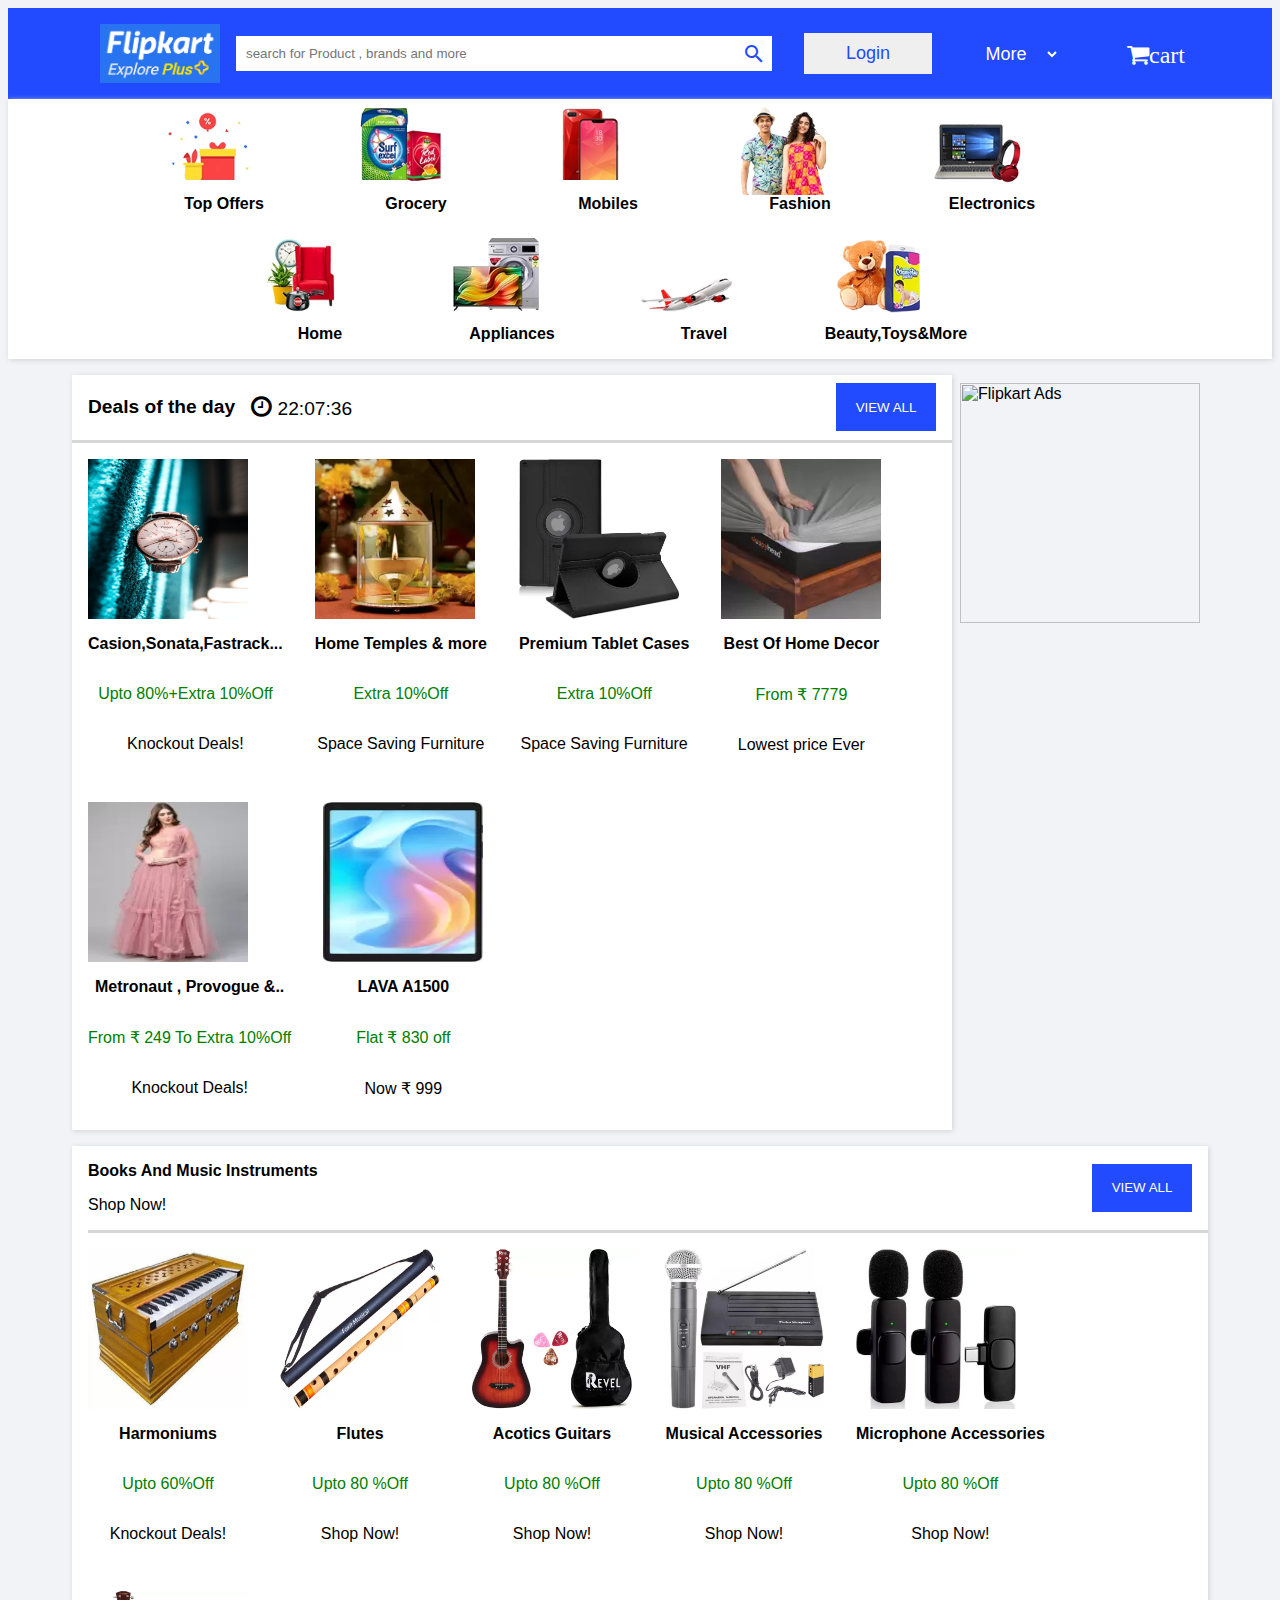
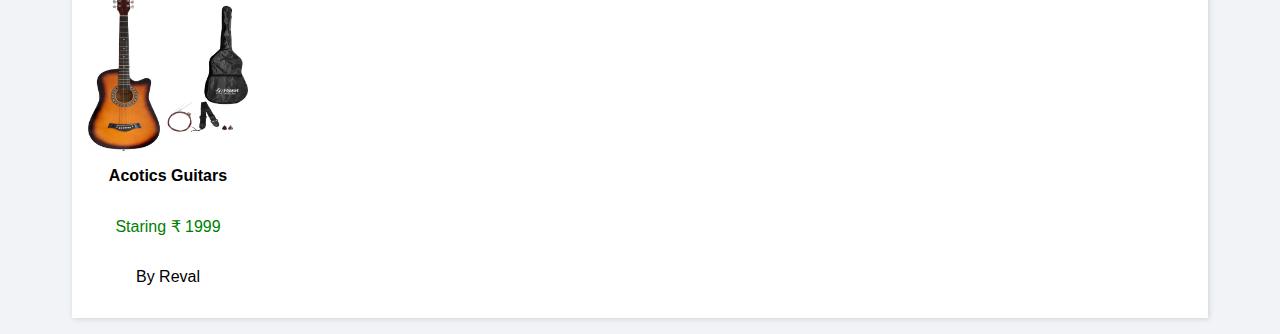
==== flipkart_web/index.html @ 91495b42 "folder structure changed" ====
<html>

<head>
    <link rel="stylesheet" href="style.css">
    <title>Flipkart</title>
    <link rel="stylesheet" href="https://fonts.googleapis.com/icon?family=Material+Icons">
    <link rel="stylesheet" href="https://cdnjs.cloudflare.com/ajax/libs/font-awesome/4.7.0/css/font-awesome.min.css">
</head>

<body>
    <div class="main">
        <div class="nav">
            <ul>
                <li><img src="images/flipkart_plus_logo.png" id="logo" alt=""></li>
                <li><input type="search" id="search" placeholder="search for Product , brands and more"></li>
                <li><button id="search_btn"><i class="material-icons" style="background-color: #FFFFFF; height: 100%;">search</i></button></li>
                <li><button id="login_btn">Login</button></li>
                <li>
                    <select name="more" id="more_btn">
                        <option value="more">More</option>
                        <option value="1">1</option>
                        <option value="2">2</option>
                        <option value="3">3</option>
                    </select>
                </li>
                <li><button id="cart"><i style="font-size:24px" class="fa">&#xf07a;cart</i></button></li>
            </ul>
        </div>

        <div class="category">
            <div class="top_offers">
                <img src="images/categories/top_offers.webp" alt="top offer">
                <footer style="font-weight: bolder;">Top Offers</footer>
            </div>
            <div class="top_offers">
                <img src="images/categories/grocery.webp" alt="top offer">
                <footer style="font-weight: bolder;">Grocery</footer>
            </div>
            <div class="top_offers">
                <img src="images/categories/mobiles.webp" alt="top offer">
                <footer style="font-weight: bolder;">Mobiles</footer>
            </div>
            <div class="top_offers">
                <img src="images/categories/fashion.webp" alt="top offer">
                <footer style="font-weight: bolder;">Fashion</footer>
            </div>
            <div class="top_offers">
                <img src="images/categories/electronics.webp" alt="top offer">
                <footer style="font-weight: bolder;" >Electronics</footer>
            </div>
            <div class="top_offers">
                <img src="images/categories/home.webp" alt="top offer">
                <footer style="font-weight: bolder;" >Home</footer>
            </div>
            <div class="top_offers">
                <img src="images/categories/appliances.webp" alt="top offer">
                <footer style="font-weight: bolder;">Appliances</footer>
            </div>
            <div class="top_offers">
                <img src="images/categories/travel.webp" alt="top offer">
                <footer style="font-weight: bolder;" >Travel</footer>
            </div>
            <div class="top_offers">
                <img src="images/categories/toys_and_more.webp" alt="top offer">
                <footer style="font-weight: bolder;">Beauty,Toys&More</footer>
            </div>
        </div>
        <!-- deals of the day (dod) -->
        <div class="dod-ad">

        
        <div class="dod">
            <div class="dod-header">
                <p style="font-weight: bolder;" id="dod">Deals of the day </p>
                <p style="font-weight: lighter;" id="time"> <i style="font-size:24px" class="fa">&#xf017;</i> 22:07:36</p>
                <button id="view_all">VIEW ALL</button>
            </div>
            <div class="dod-content">
                <div class="watch">
                    <img src="watch.jpg" alt="top offer">
                    <p style="font-weight: bold;">Casion,Sonata,Fastrack...</p>
                    <p style="color: green;">Upto 80%+Extra 10%Off</p>
                    <p>Knockout Deals!</p>
                </div>
                <div class="temple">
                    <img src="images/deals_of_the_day/home_temples.webp" alt="top offer">
                    <p style="font-weight: bold;">Home Temples & more</p>
                    <p style="color: green;">Extra 10%Off</p>
                    <p>Space Saving Furniture</p>
                </div>
                <div class="case">
                    <img src="images/deals_of_the_day/tablet_cases.webp" alt="top offer">
                    <p style="font-weight: bold;" >Premium Tablet Cases</p>
                    <p style="color: green;">Extra 10%Off</p>
                    <p>Space Saving Furniture</p>
                </div>
                <div class="home">
                    <img src="images/deals_of_the_day/home_decor.webp" alt="top offer">
                    <p style="font-weight: bold;" >Best Of Home Decor</p>
                    <p style="color: green;">From &#8377 7779</p>
                    <p>Lowest price Ever</p>
                </div>
                <div class="Metronaut">
                    <img src="images/deals_of_the_day/metronaut.webp" alt="top offer">
                    <p style="font-weight: bold;" >Metronaut , Provogue &..</p>
                    <p style="color: green;">From &#8377 249 To Extra 10%Off</p>
                    <p>Knockout Deals!</p>
                </div>
                <div class="LAVA">
                    <img src="images/deals_of_the_day/lava.webp" alt="top offer">
                    <p style="font-weight: bold;">LAVA A1500</p>
                    <p style="color: green;">Flat &#8377 830 off</p>
                    <p>Now &#8377 999</p>
                </div>
            </div>
        </div>
         <!-- modification -->
            <div class="ads">
                <img src="images/ad.PNG" alt="Flipkart Ads">
            </div>
        </div>
                    <!-- modification end -->
        <!-- Books And Music = B_M -->
        <div class="B_M">
            <div class="B_M-header">
                <div class="subheader">
                    <p style="font-weight: bolder;"id="B_M">Books And Music Instruments</p>
                    <p id="shop_now">Shop Now!</p>
                </div>
                <button id="view_all">VIEW ALL</button>
            </div>
            <div class="B_M-content">
                <div class="Harmoniums">
                    <img src="images/books_and_music_instruments/harmonium.webp" alt="top offer">
                    <p style="font-weight: bold;" >Harmoniums</p>
                    <p style="color: green;">Upto 60%Off</p>
                    <p>Knockout Deals!</p>
                </div>
                <div class="Flutes">
                    <img src="images/books_and_music_instruments/flutes.webp" alt="top offer">
                    <p style="font-weight: bold;" >Flutes</p>
                    <p style="color: green;">Upto 80 %Off</p>
                    <p>Shop Now!</p>
                </div>
                <div class="watch">
                    <img src="images/books_and_music_instruments/guitars.webp" alt="top offer">
                    <p style="font-weight: bold;">Acotics Guitars</p>
                    <p style="color: green;">Upto 80 %Off</p>
                    <p>Shop Now!</p>
                </div>
                <div class="Musical">
                    <img src="images/books_and_music_instruments/musical_accessories.webp" alt="top offer">
                    <p style="font-weight: bold;" >Musical Accessories</p>
                    <p style="color: green;">Upto 80 %Off</p>
                    <p>Shop Now!</p>
                </div>
                <div class="Microphone">
                    <img src="images/books_and_music_instruments/microphone_accessories.webp" alt="top offer">
                    <p style="font-weight: bold;" >Microphone Accessories</p>
                    <p style="color: green;">Upto 80 %Off</p>
                    <p>Shop Now!</p>
                </div>
                <div class="Acotics">
                    <img src="images/books_and_music_instruments/guitars_new.webp" alt="top offer">
                    <p style="font-weight: bold;">Acotics Guitars</p>
                    <p style="color: green;">Staring &#8377 1999</p>
                    <p>By Reval </p>
                </div>
            </div>
        </div>
    </div>
</body>

</html>
---- flipkart_web/style.css ----
body{
  font-family: Arial, Helvetica, sans-serif;
  background-color: #F1F3F6;
}
.nav {
  background-color: rgb(34, 74, 255);
  flex-wrap: wrap;
  display: flex;
  flex-direction: row;
  align-items: center;
  justify-content: center;
  width: auto;
}
ul{
  display: flex;
  flex-direction: row;
  list-style-type: none;
  align-items: center;
  width: auto;
}
#logo{
  display: flex;
  flex-direction: row;
  width: 120px;
}
#search{
  display: flex;
  /* width:500px;*/
  width: 500px;
  margin-left: 1rem;
  padding: 10px;
  outline: none;
  border: none;
}
#search_btn{
  padding-top: 5.5Px;
  padding-bottom: 5.5px;
  border: none;
  background-color: #FFFFFF;
  outline: none;
  color: rgb(34, 74, 255);
}
#login_btn{
  margin-left: 2rem;
  padding: 10px;
  width: 8rem;
  color:  rgb(34, 74, 255);
  font-size: large;
  border: none;
  cursor: pointer;
}
#more_btn{
  margin-left: 2rem;
  padding: 10px;
  width: 6rem;
  background-color: transparent;
  border: none;
  text-align: center;
  color: white;
  font-size: large;
  cursor: pointer;
}
#cart{
  margin-left: 2rem;
  padding: 10px;
  width: 8rem;
  background-color: transparent;
  border: none;
  text-align: center;
  color: white;
  font-size: large;
  cursor: pointer;
}
.category{
  display: flex;
  flex-direction: row;
  justify-content: center;
  background-color: #FFFFFF;
  box-shadow: 1px 1px 5px #D1D3D5;
  padding-right: 6rem;
  padding-left: 2rem;
  flex-wrap: wrap;
}

.category img{
  height: 6rem;
  width: 6rem;
  /* border: red solid; */
  padding-right: 4rem;
  padding-left: 2rem;

}
.top_offers{
  display: flex;
  flex-direction: column;
  text-align: center;
  margin-bottom: 1rem;
  /* border: black solid; */
}
.dod{
  display: flex;
  flex-direction: column;
  background-color: white;
  /* border:rgba(0, 0, 0, 0.158) solid; */
  /* width: auto; */
  box-shadow: 1px 1px 5px #D1D3D5;
  flex-grow: 1;
}
.dod-header{
  display: flex;
  flex-direction: row;
  align-items: center;
  justify-content: center;
  background-color:white;
  border-bottom: rgba(0, 0, 0, 0.158) solid
  
}
.dod-content{
  flex-wrap: wrap;
  display: flex;
  flex-direction: row;
  /* border: red solid; */
}
#dod{
flex-direction: row;
font-size: larger;
/* font-weight: bold; */
border: dark solid;
margin-left: 1rem;

}
#time{
  margin-left: 1rem;
  flex-direction: row;
  flex-grow: 1;
  font-size: larger;
  /* font-weight: bold; */
}
#view_all{
  flex-direction: row;
  color: white;
  background-color:  rgb(34, 74, 255);
  width: 100px;
  height: 3rem;
  border: none;
  margin-right: 1rem;
  cursor: pointer;
}
.dod-content img{
  width: 10rem;
  height: 10rem;
  cursor: pointer;
}
.watch {
  display: flex;
  flex-direction: column;
  text-align: center;
  padding: 1rem;
  border: none;
}
.temple{
  display: flex;
  flex-direction: column;
  text-align: center;
  padding: 1rem;
  border: none;
}
.case{
  display: flex;
  flex-direction: column;
  text-align: center;
  padding: 1rem;
  border: none; 
}
.home{
  display: flex;
  flex-direction: column;
  text-align: center;
  padding: 1rem;
  border: none;
}
.Metronaut{
  display: flex;
  flex-direction: column;
  text-align: center;
  padding: 1rem;
  border: none; 
} 
.LAVA {
  display: flex;
  flex-direction: column;
  text-align: center;
  padding: 1rem;
  border: none; 
}

.B_M{
  display: flex;
  flex-direction: column;
  background-color: white;
  margin: 1rem 4rem;
  box-shadow: 1px 1px 5px #D1D3D5;
  /* border:rgba(0, 0, 0, 0.158) solid; */
  /* margin-top: 1rem; */
  /* border: red solid; */
}
.B_M-header{
  display: flex;
  flex-direction: row;
  background-color:white;
  align-items: center;
  justify-content: center;
  border-bottom: rgba(0, 0, 0, 0.158) solid;
  margin-left: 1rem;
}
.subheader{
  flex-grow: 1;
}
.B_M-content{
  flex-wrap: wrap;
  display: flex;
  flex-direction: row;
}
.B_M-content img{
  width: 10rem;
  height: 10rem;
  cursor: pointer;
}
/* #B_M{
font-size: larger;
font-weight: bold;
}
#shop_now{
  font-size: medium;
  color: gray;
} */
.Harmoniums {
  display: flex;
  flex-direction: column;
  text-align: center;
  padding: 1rem;
  /* border: none; */
  /* border: rgb(234, 0, 255) solid; */
}
.Flutes {
  display: flex;
  flex-direction: column;
  text-align: center;
  padding: 1rem;
  /* border: none; */
}
.Musical{
  display: flex;
  flex-direction: column;
  text-align: center;
  padding: 1rem;
  border: none;
}
.Microphone{
  display: flex;
  flex-direction: column;
  text-align: center;
  padding: 1rem;
  border: none;
}
.Acotics{
  display: flex;
  flex-direction: column;
  text-align: center;
  padding: 1rem;
  border: none;

}


/* modifcation */
 .ads{
  background-color: var(--cardBackgroundColor);
  box-shadow: 1px 1px 2px 1px var(--shadowColor);
  display: flex;
  flex-direction: row;
  width: auto; 
  /* align-items: center;
  justify-content: center;  */

 }

.ads img{
  width: 15rem;
  max-height: 27rem;
  padding: 0.5rem;
} 
.dod-ad{
  display: flex;
  flex-direction: row;
  /* width: 100%; */
  margin: 1rem 4rem;
}
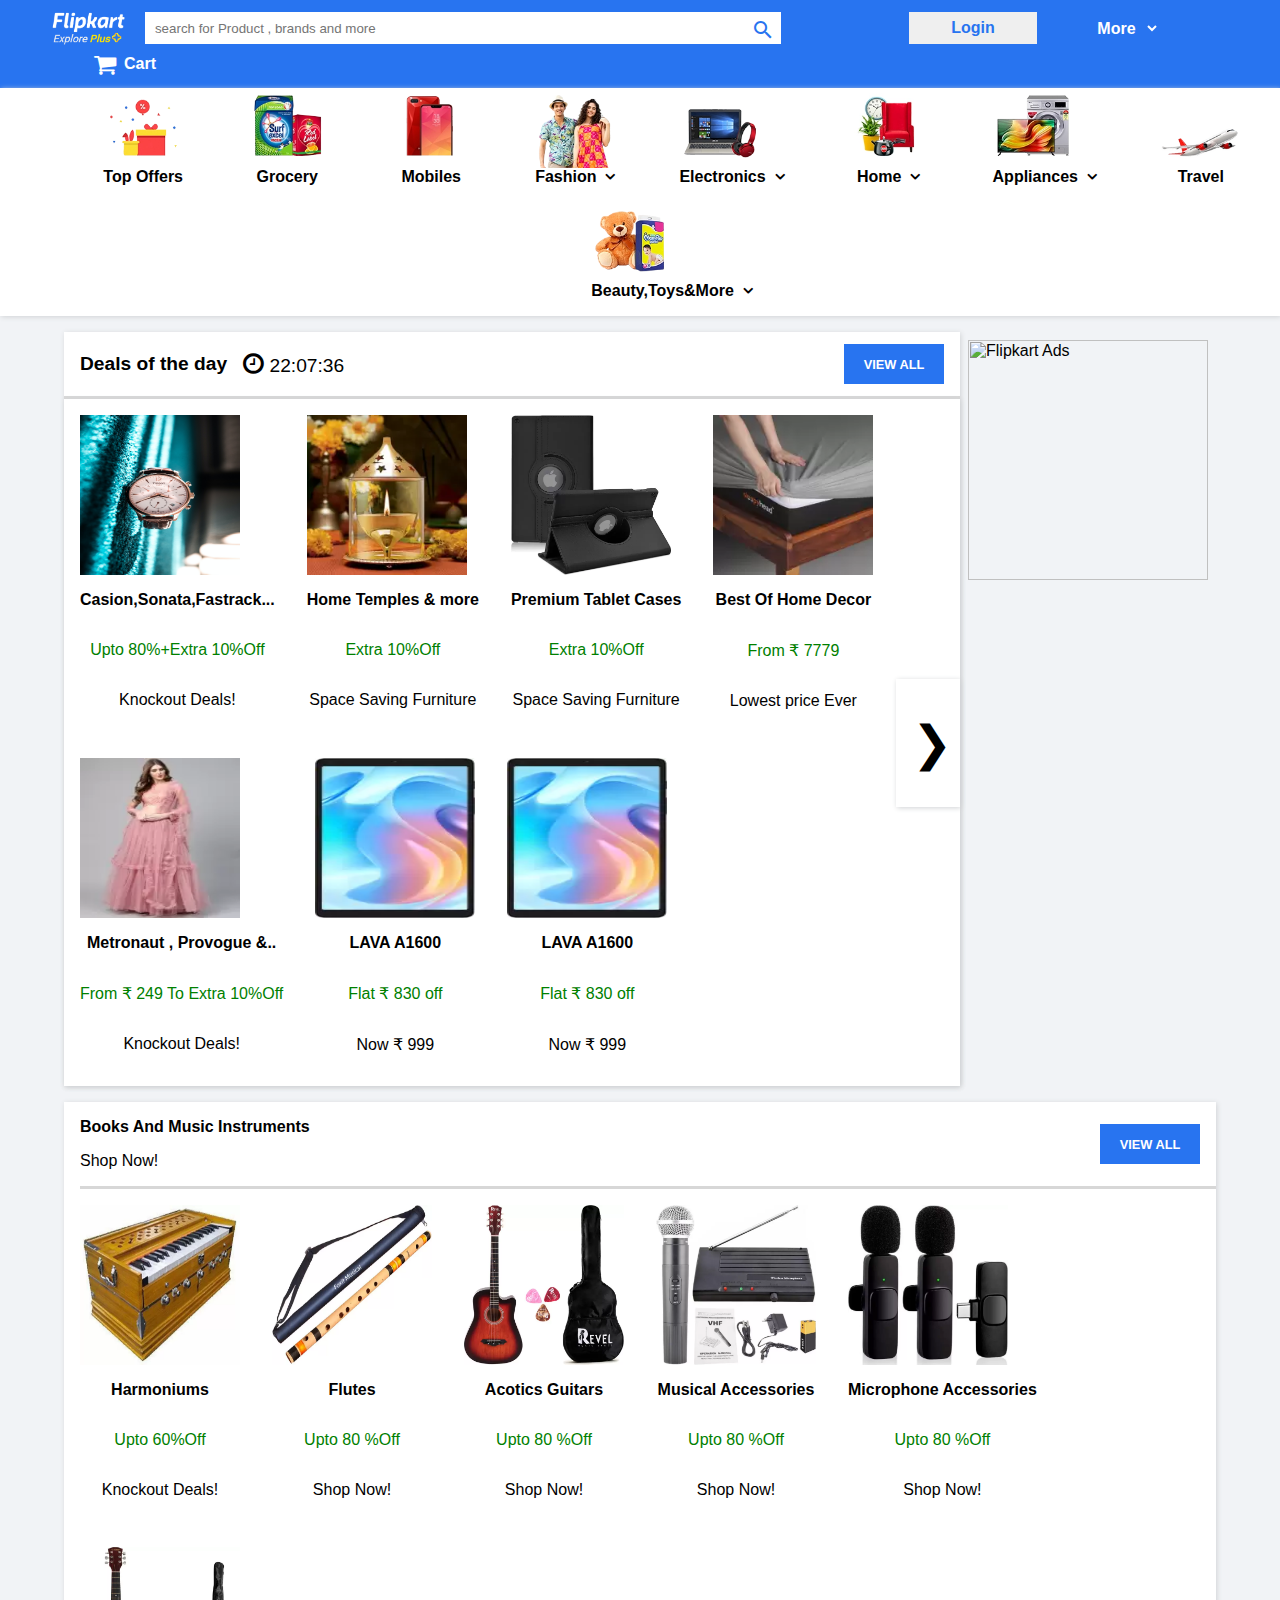
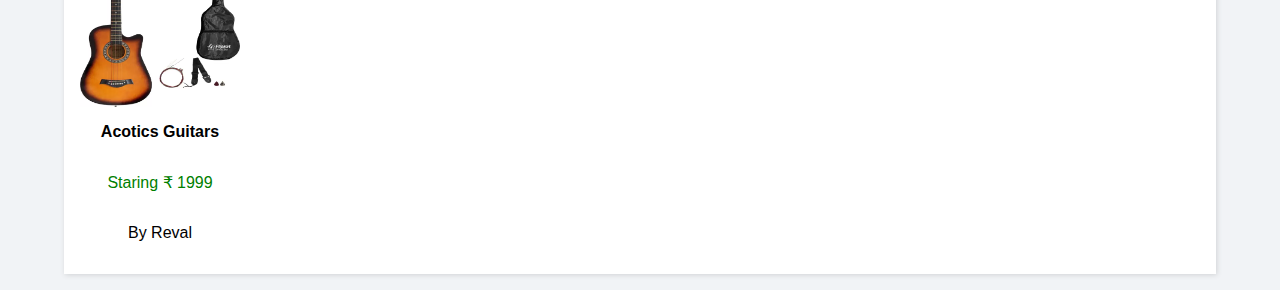
==== commit f3bc0d58: "reduce the hight of navbar and category" ====
--- a/flipkart_web/index.html
+++ b/flipkart_web/index.html
@@ -13,7 +13,7 @@
             <ul>
                 <li><img src="images/flipkart_plus_logo.png" id="logo" alt=""></li>
                 <li><input type="search" id="search" placeholder="search for Product , brands and more"></li>
-                <li><button id="search_btn"><i class="material-icons" style="background-color: #FFFFFF; height: 100%;">search</i></button></li>
+                <li><button id="search_btn"><i class="material-icons">search</i></button></li>
                 <li><button id="login_btn">Login</button></li>
                 <li>
                     <select name="more" id="more_btn">
@@ -23,108 +23,128 @@
                         <option value="3">3</option>
                     </select>
                 </li>
-                <li><button id="cart"><i style="font-size:24px" class="fa">&#xf07a;cart</i></button></li>
+                <li><button id="cart"><i id="cart_logo" style="font-size:24px;" class="fa">&#xf07a;</i>Cart</button>
+                </li>
             </ul>
         </div>
 
         <div class="category">
             <div class="top_offers">
                 <img src="images/categories/top_offers.webp" alt="top offer">
-                <footer style="font-weight: bolder;">Top Offers</footer>
+                <footer style="font-weight: 600;">Top Offers </footer>
             </div>
             <div class="top_offers">
                 <img src="images/categories/grocery.webp" alt="top offer">
-                <footer style="font-weight: bolder;">Grocery</footer>
+                <footer style="font-weight: 600;">Grocery</footer>
             </div>
             <div class="top_offers">
                 <img src="images/categories/mobiles.webp" alt="top offer">
-                <footer style="font-weight: bolder;">Mobiles</footer>
+                <footer style="font-weight: 600;">Mobiles</footer>
             </div>
             <div class="top_offers">
                 <img src="images/categories/fashion.webp" alt="top offer">
-                <footer style="font-weight: bolder;">Fashion</footer>
+                <footer style="font-weight: 600;">Fashion &nbsp;<i style="font-weight: 600;"
+                        class="fa fa-angle-down"></i></footer>
             </div>
             <div class="top_offers">
                 <img src="images/categories/electronics.webp" alt="top offer">
-                <footer style="font-weight: bolder;" >Electronics</footer>
+                <footer style="font-weight: 600;">Electronics &nbsp;<i style="font-weight: 600;"
+                        class="fa fa-angle-down"></i></footer>
             </div>
             <div class="top_offers">
                 <img src="images/categories/home.webp" alt="top offer">
-                <footer style="font-weight: bolder;" >Home</footer>
+                <footer style="font-weight: 600;">Home &nbsp;<i style="font-weight: 600;" class="fa fa-angle-down"></i>
+                </footer>
             </div>
             <div class="top_offers">
                 <img src="images/categories/appliances.webp" alt="top offer">
-                <footer style="font-weight: bolder;">Appliances</footer>
+                <footer style="font-weight: 600;">Appliances &nbsp;<i style="font-weight: 600;"
+                        class="fa fa-angle-down"></i></footer>
             </div>
             <div class="top_offers">
                 <img src="images/categories/travel.webp" alt="top offer">
-                <footer style="font-weight: bolder;" >Travel</footer>
+                <footer style="font-weight: 600;">Travel</footer>
             </div>
             <div class="top_offers">
                 <img src="images/categories/toys_and_more.webp" alt="top offer">
-                <footer style="font-weight: bolder;">Beauty,Toys&More</footer>
+                <footer style="font-weight: 600;">Beauty,Toys&More &nbsp;<i style="font-weight: 600;"
+                        class="fa fa-angle-down"></i></footer>
             </div>
         </div>
         <!-- deals of the day (dod) -->
         <div class="dod-ad">
 
-        
-        <div class="dod">
-            <div class="dod-header">
-                <p style="font-weight: bolder;" id="dod">Deals of the day </p>
-                <p style="font-weight: lighter;" id="time"> <i style="font-size:24px" class="fa">&#xf017;</i> 22:07:36</p>
-                <button id="view_all">VIEW ALL</button>
+
+            <div class="dod">
+                <div class="dod-header">
+                    <p style="font-weight: bolder;" id="dod">Deals of the day </p>
+                    <p style="font-weight: lighter;" id="time"> <i style="font-size:24px" class="fa">&#xf017;</i>
+                        22:07:36</p>
+                    <button id="view_all">VIEW ALL</button>
+                </div>
+                <div class="dod-slide">
+                <div class="dod-content">
+                    <div class="watch">
+                        <img src="watch.jpg" alt="top offer">
+                        <p style="font-weight: bold;">Casion,Sonata,Fastrack...</p>
+                        <p style="color: green;">Upto 80%+Extra 10%Off</p>
+                        <p>Knockout Deals!</p>
+                    </div>
+                    <div class="temple">
+                        <img src="images/deals_of_the_day/home_temples.webp" alt="top offer">
+                        <p style="font-weight: bold;">Home Temples & more</p>
+                        <p style="color: green;">Extra 10%Off</p>
+                        <p>Space Saving Furniture</p>
+                    </div>
+                    <div class="case">
+                        <img src="images/deals_of_the_day/tablet_cases.webp" alt="top offer">
+                        <p style="font-weight: bold;">Premium Tablet Cases</p>
+                        <p style="color: green;">Extra 10%Off</p>
+                        <p>Space Saving Furniture</p>
+                    </div>
+                    <div class="home">
+                        <img src="images/deals_of_the_day/home_decor.webp" alt="top offer">
+                        <p style="font-weight: bold;">Best Of Home Decor</p>
+                        <p style="color: green;">From &#8377 7779</p>
+                        <p>Lowest price Ever</p>
+                    </div>
+                    <div class="Metronaut">
+                        <img src="images/deals_of_the_day/metronaut.webp" alt="top offer">
+                        <p style="font-weight: bold;">Metronaut , Provogue &..</p>
+                        <p style="color: green;">From &#8377 249 To Extra 10%Off</p>
+                        <p>Knockout Deals!</p>
+                    </div>
+                    <div class="LAVA">
+                        <img src="images/deals_of_the_day/lava.webp" alt="top offer">
+                        <p style="font-weight: bold;">LAVA A1600</p>
+                        <p style="color: green;">Flat &#8377 830 off</p>
+                        <p>Now &#8377 999</p>
+                    </div>
+                        <div class="LAVA">
+                            <img src="images/deals_of_the_day/lava.webp" alt="top offer">
+                            <p style="font-weight: bold;">LAVA A1600</p>
+                            <p style="color: green;">Flat &#8377 830 off</p>
+                            <p>Now &#8377 999</p>
+                        </div>
+                </div>
+              
+       
+                <a class="next" id="slide" onclick="plusSlides(1)">&#10095;</a>
             </div>
-            <div class="dod-content">
-                <div class="watch">
-                    <img src="watch.jpg" alt="top offer">
-                    <p style="font-weight: bold;">Casion,Sonata,Fastrack...</p>
-                    <p style="color: green;">Upto 80%+Extra 10%Off</p>
-                    <p>Knockout Deals!</p>
-                </div>
-                <div class="temple">
-                    <img src="images/deals_of_the_day/home_temples.webp" alt="top offer">
-                    <p style="font-weight: bold;">Home Temples & more</p>
-                    <p style="color: green;">Extra 10%Off</p>
-                    <p>Space Saving Furniture</p>
-                </div>
-                <div class="case">
-                    <img src="images/deals_of_the_day/tablet_cases.webp" alt="top offer">
-                    <p style="font-weight: bold;" >Premium Tablet Cases</p>
-                    <p style="color: green;">Extra 10%Off</p>
-                    <p>Space Saving Furniture</p>
-                </div>
-                <div class="home">
-                    <img src="images/deals_of_the_day/home_decor.webp" alt="top offer">
-                    <p style="font-weight: bold;" >Best Of Home Decor</p>
-                    <p style="color: green;">From &#8377 7779</p>
-                    <p>Lowest price Ever</p>
-                </div>
-                <div class="Metronaut">
-                    <img src="images/deals_of_the_day/metronaut.webp" alt="top offer">
-                    <p style="font-weight: bold;" >Metronaut , Provogue &..</p>
-                    <p style="color: green;">From &#8377 249 To Extra 10%Off</p>
-                    <p>Knockout Deals!</p>
-                </div>
-                <div class="LAVA">
-                    <img src="images/deals_of_the_day/lava.webp" alt="top offer">
-                    <p style="font-weight: bold;">LAVA A1500</p>
-                    <p style="color: green;">Flat &#8377 830 off</p>
-                    <p>Now &#8377 999</p>
-                </div>
             </div>
-        </div>
-         <!-- modification -->
+           
+            <!-- modification -->
+           
             <div class="ads">
                 <img src="images/ad.PNG" alt="Flipkart Ads">
             </div>
         </div>
-                    <!-- modification end -->
+        <!-- modification end -->
         <!-- Books And Music = B_M -->
         <div class="B_M">
             <div class="B_M-header">
                 <div class="subheader">
-                    <p style="font-weight: bolder;"id="B_M">Books And Music Instruments</p>
+                    <p style="font-weight: bolder;" id="B_M">Books And Music Instruments</p>
                     <p id="shop_now">Shop Now!</p>
                 </div>
                 <button id="view_all">VIEW ALL</button>
@@ -132,13 +152,13 @@
             <div class="B_M-content">
                 <div class="Harmoniums">
                     <img src="images/books_and_music_instruments/harmonium.webp" alt="top offer">
-                    <p style="font-weight: bold;" >Harmoniums</p>
+                    <p style="font-weight: bold;">Harmoniums</p>
                     <p style="color: green;">Upto 60%Off</p>
                     <p>Knockout Deals!</p>
                 </div>
                 <div class="Flutes">
                     <img src="images/books_and_music_instruments/flutes.webp" alt="top offer">
-                    <p style="font-weight: bold;" >Flutes</p>
+                    <p style="font-weight: bold;">Flutes</p>
                     <p style="color: green;">Upto 80 %Off</p>
                     <p>Shop Now!</p>
                 </div>
@@ -150,13 +170,13 @@
                 </div>
                 <div class="Musical">
                     <img src="images/books_and_music_instruments/musical_accessories.webp" alt="top offer">
-                    <p style="font-weight: bold;" >Musical Accessories</p>
+                    <p style="font-weight: bold;">Musical Accessories</p>
                     <p style="color: green;">Upto 80 %Off</p>
                     <p>Shop Now!</p>
                 </div>
                 <div class="Microphone">
                     <img src="images/books_and_music_instruments/microphone_accessories.webp" alt="top offer">
-                    <p style="font-weight: bold;" >Microphone Accessories</p>
+                    <p style="font-weight: bold;">Microphone Accessories</p>
                     <p style="color: green;">Upto 80 %Off</p>
                     <p>Shop Now!</p>
                 </div>
--- a/flipkart_web/style.css
+++ b/flipkart_web/style.css
@@ -1,156 +1,239 @@
-body{
+body {
   font-family: Arial, Helvetica, sans-serif;
   background-color: #F1F3F6;
-}
+  margin: 0;
+}
+
 .nav {
-  background-color: rgb(34, 74, 255);
-  flex-wrap: wrap;
-  display: flex;
-  flex-direction: row;
-  align-items: center;
-  justify-content: center;
-  width: auto;
-}
-ul{
+  background-color: rgb(40, 116, 240);
+  display: flex;
+  flex-wrap: wrap;
+  flex-direction: row;
+  align-items: center;
+  justify-content: center;
+  width: 100%;
+  /* height: 2.5rem; */
+  height: auto;
+}
+
+ul {
   display: flex;
   flex-direction: row;
   list-style-type: none;
   align-items: center;
-  width: auto;
-}
-#logo{
-  display: flex;
-  flex-direction: row;
-  width: 120px;
-}
-#search{
-  display: flex;
-  /* width:500px;*/
-  width: 500px;
+  flex-wrap: wrap;
+  /* margin-left: 1rem; */
+  /* border: solid black; */
+  margin: 0.5rem;
+
+}
+
+ul img {
+  height: 2.5rem;
+  width: 2.5rem;
+  /* border: solid black; */
+}
+
+li {
+  /* border: solid black;  */
+  display: flex;
+  flex-direction: row;
+  justify-content: center;
+  align-items: center;
+
+}
+
+#logo {
+  display: flex;
+  flex-direction: row;
+  width: 100%;
+}
+
+#search {
+  display: flex;
+  height: 2rem;
+  width: 600px;
+  /* width: 100%; */
   margin-left: 1rem;
   padding: 10px;
   outline: none;
   border: none;
 }
-#search_btn{
+
+#search_btn {
   padding-top: 5.5Px;
   padding-bottom: 5.5px;
+  height: 2rem;
   border: none;
   background-color: #FFFFFF;
   outline: none;
-  color: rgb(34, 74, 255);
-}
-#login_btn{
+  color: rgb(40, 116, 240);
+
+}
+
+#login_btn {
+  width: 8rem;
+  height: 2rem;
+  color: rgb(40, 116, 240);
+  border: none;
+  cursor: pointer;
+  margin-left: 8rem;
+  font-size: medium;
+  font-weight: bolder;
+  padding-left: 0.5rem;
+  padding-right: 0.5rem;
+}
+
+#more_btn {
+  margin-left: 3rem;
+  width: auto;
+  height: 2rem;
+  padding-left: 0.5rem;
+  padding-right: 0.5rem;
+  background-color: transparent;
+  border: none;
+  text-align: center;
+  color: white;
+  font-size: medium;
+  cursor: pointer;
+  font-weight: bolder;
+  /* border: solid green; */
+
+}
+
+#cart {
+  height: 2rem;
+  display: flex;
+  flex-direction: row;
+  align-items: center;
   margin-left: 2rem;
-  padding: 10px;
-  width: 8rem;
-  color:  rgb(34, 74, 255);
-  font-size: large;
-  border: none;
-  cursor: pointer;
-}
-#more_btn{
-  margin-left: 2rem;
-  padding: 10px;
-  width: 6rem;
   background-color: transparent;
   border: none;
-  text-align: center;
   color: white;
-  font-size: large;
-  cursor: pointer;
-}
-#cart{
-  margin-left: 2rem;
-  padding: 10px;
-  width: 8rem;
-  background-color: transparent;
-  border: none;
-  text-align: center;
-  color: white;
-  font-size: large;
-  cursor: pointer;
-}
-.category{
+  font-size: medium;
+  cursor: pointer;
+  font-weight: bolder;
+  /* border: solid RED; */
+
+}
+
+#cart_logo {
+  display: flex;
+  align-items: center;
+  height: 100%;
+  width: 100%;
+  padding: 0.5rem;
+  /* border: solid brown; */
+}
+
+.category {
   display: flex;
   flex-direction: row;
   justify-content: center;
   background-color: #FFFFFF;
   box-shadow: 1px 1px 5px #D1D3D5;
-  padding-right: 6rem;
-  padding-left: 2rem;
-  flex-wrap: wrap;
-}
-
-.category img{
+  flex-wrap: wrap;
+  width: 100%;
+}
+
+.category img {
+  height: 5rem;
+  width: 5rem;
+
+}
+
+.top_offers {
+  display: flex;
+  flex-direction: column;
+  text-align: center;
+  margin-bottom: 1rem;
+  margin-left: 4rem;
+}
+
+.dod {
+  display: flex;
+  flex-direction: column;
+  background-color: white;
+  box-shadow: 1px 1px 5px #D1D3D5;
+  flex-grow: 1;
+}
+
+.dod-slide {
+  display: flex;
+  flex-direction: row;
+  height: auto;
+  width: auto;
+  align-items: center;
+  box-shadow: 1px 1px 5px #D1D3D5;
+}
+
+#slide {
+  display: flex;
+  box-shadow: 1px 1px 5px #D1D3D5;
+  font-size: 48px;
+  flex-direction: row;
+  align-items: center;
   height: 6rem;
-  width: 6rem;
+  width: 2rem;
+  padding: 1rem;
+  border: none;
+  background-color: white;
+  cursor: pointer;
+}
+
+.dod-header {
+  display: flex;
+  flex-direction: row;
+  align-items: center;
+  justify-content: center;
+  background-color: white;
+  border-bottom: rgba(0, 0, 0, 0.158) solid
+}
+
+.dod-content {
+  flex-wrap: wrap;
+  display: flex;
+  flex-direction: row;
+  flex-grow: 1;
   /* border: red solid; */
-  padding-right: 4rem;
-  padding-left: 2rem;
-
-}
-.top_offers{
-  display: flex;
-  flex-direction: column;
-  text-align: center;
-  margin-bottom: 1rem;
-  /* border: black solid; */
-}
-.dod{
-  display: flex;
-  flex-direction: column;
-  background-color: white;
-  /* border:rgba(0, 0, 0, 0.158) solid; */
-  /* width: auto; */
-  box-shadow: 1px 1px 5px #D1D3D5;
-  flex-grow: 1;
-}
-.dod-header{
-  display: flex;
-  flex-direction: row;
-  align-items: center;
-  justify-content: center;
-  background-color:white;
-  border-bottom: rgba(0, 0, 0, 0.158) solid
-  
-}
-.dod-content{
-  flex-wrap: wrap;
-  display: flex;
-  flex-direction: row;
-  /* border: red solid; */
-}
-#dod{
-flex-direction: row;
-font-size: larger;
-/* font-weight: bold; */
-border: dark solid;
-margin-left: 1rem;
-
-}
-#time{
+}
+
+#dod {
+  flex-direction: row;
+  font-size: larger;
+  /* font-weight: bold; */
+  border: dark solid;
+  margin-left: 1rem;
+
+}
+
+#time {
   margin-left: 1rem;
   flex-direction: row;
   flex-grow: 1;
   font-size: larger;
   /* font-weight: bold; */
 }
-#view_all{
+
+#view_all {
   flex-direction: row;
   color: white;
-  background-color:  rgb(34, 74, 255);
+  background-color: rgb(40, 116, 240);
   width: 100px;
-  height: 3rem;
+  height: 2.5rem;
   border: none;
   margin-right: 1rem;
   cursor: pointer;
-}
-.dod-content img{
+  font-size: 0.8rem;
+  font-weight: bold;
+}
+
+.dod-content img {
   width: 10rem;
   height: 10rem;
   cursor: pointer;
 }
+
 .watch {
   display: flex;
   flex-direction: column;
@@ -158,43 +241,49 @@
   padding: 1rem;
   border: none;
 }
-.temple{
-  display: flex;
-  flex-direction: column;
-  text-align: center;
-  padding: 1rem;
-  border: none;
-}
-.case{
-  display: flex;
-  flex-direction: column;
-  text-align: center;
-  padding: 1rem;
-  border: none; 
-}
-.home{
-  display: flex;
-  flex-direction: column;
-  text-align: center;
-  padding: 1rem;
-  border: none;
-}
-.Metronaut{
-  display: flex;
-  flex-direction: column;
-  text-align: center;
-  padding: 1rem;
-  border: none; 
-} 
+
+.temple {
+  display: flex;
+  flex-direction: column;
+  text-align: center;
+  padding: 1rem;
+  border: none;
+}
+
+.case {
+  display: flex;
+  flex-direction: column;
+  text-align: center;
+  padding: 1rem;
+  border: none;
+}
+
+.home {
+  display: flex;
+  flex-direction: column;
+  text-align: center;
+  padding: 1rem;
+  border: none;
+}
+
+.Metronaut {
+  display: flex;
+  flex-direction: column;
+  text-align: center;
+  padding: 1rem;
+  border: none;
+}
+
 .LAVA {
   display: flex;
   flex-direction: column;
   text-align: center;
   padding: 1rem;
-  border: none; 
-}
-
-.B_M{
+  border: none;
+  /* flex-grow: 1; */
+}
+
+.B_M {
   display: flex;
   flex-direction: column;
   background-color: white;
@@ -204,28 +293,33 @@
   /* margin-top: 1rem; */
   /* border: red solid; */
 }
-.B_M-header{
-  display: flex;
-  flex-direction: row;
-  background-color:white;
+
+.B_M-header {
+  display: flex;
+  flex-direction: row;
+  background-color: white;
   align-items: center;
   justify-content: center;
   border-bottom: rgba(0, 0, 0, 0.158) solid;
   margin-left: 1rem;
 }
-.subheader{
+
+.subheader {
   flex-grow: 1;
 }
-.B_M-content{
-  flex-wrap: wrap;
-  display: flex;
-  flex-direction: row;
-}
-.B_M-content img{
+
+.B_M-content {
+  flex-wrap: wrap;
+  display: flex;
+  flex-direction: row;
+}
+
+.B_M-content img {
   width: 10rem;
   height: 10rem;
   cursor: pointer;
 }
+
 /* #B_M{
 font-size: larger;
 font-weight: bold;
@@ -242,6 +336,7 @@
   /* border: none; */
   /* border: rgb(234, 0, 255) solid; */
 }
+
 .Flutes {
   display: flex;
   flex-direction: column;
@@ -249,21 +344,24 @@
   padding: 1rem;
   /* border: none; */
 }
-.Musical{
-  display: flex;
-  flex-direction: column;
-  text-align: center;
-  padding: 1rem;
-  border: none;
-}
-.Microphone{
-  display: flex;
-  flex-direction: column;
-  text-align: center;
-  padding: 1rem;
-  border: none;
-}
-.Acotics{
+
+.Musical {
+  display: flex;
+  flex-direction: column;
+  text-align: center;
+  padding: 1rem;
+  border: none;
+}
+
+.Microphone {
+  display: flex;
+  flex-direction: column;
+  text-align: center;
+  padding: 1rem;
+  border: none;
+}
+
+.Acotics {
   display: flex;
   flex-direction: column;
   text-align: center;
@@ -274,23 +372,24 @@
 
 
 /* modifcation */
- .ads{
+.ads {
   background-color: var(--cardBackgroundColor);
   box-shadow: 1px 1px 2px 1px var(--shadowColor);
   display: flex;
   flex-direction: row;
-  width: auto; 
+  width: auto;
   /* align-items: center;
   justify-content: center;  */
 
- }
-
-.ads img{
+}
+
+.ads img {
   width: 15rem;
   max-height: 27rem;
   padding: 0.5rem;
-} 
-.dod-ad{
+}
+
+.dod-ad {
   display: flex;
   flex-direction: row;
   /* width: 100%; */
